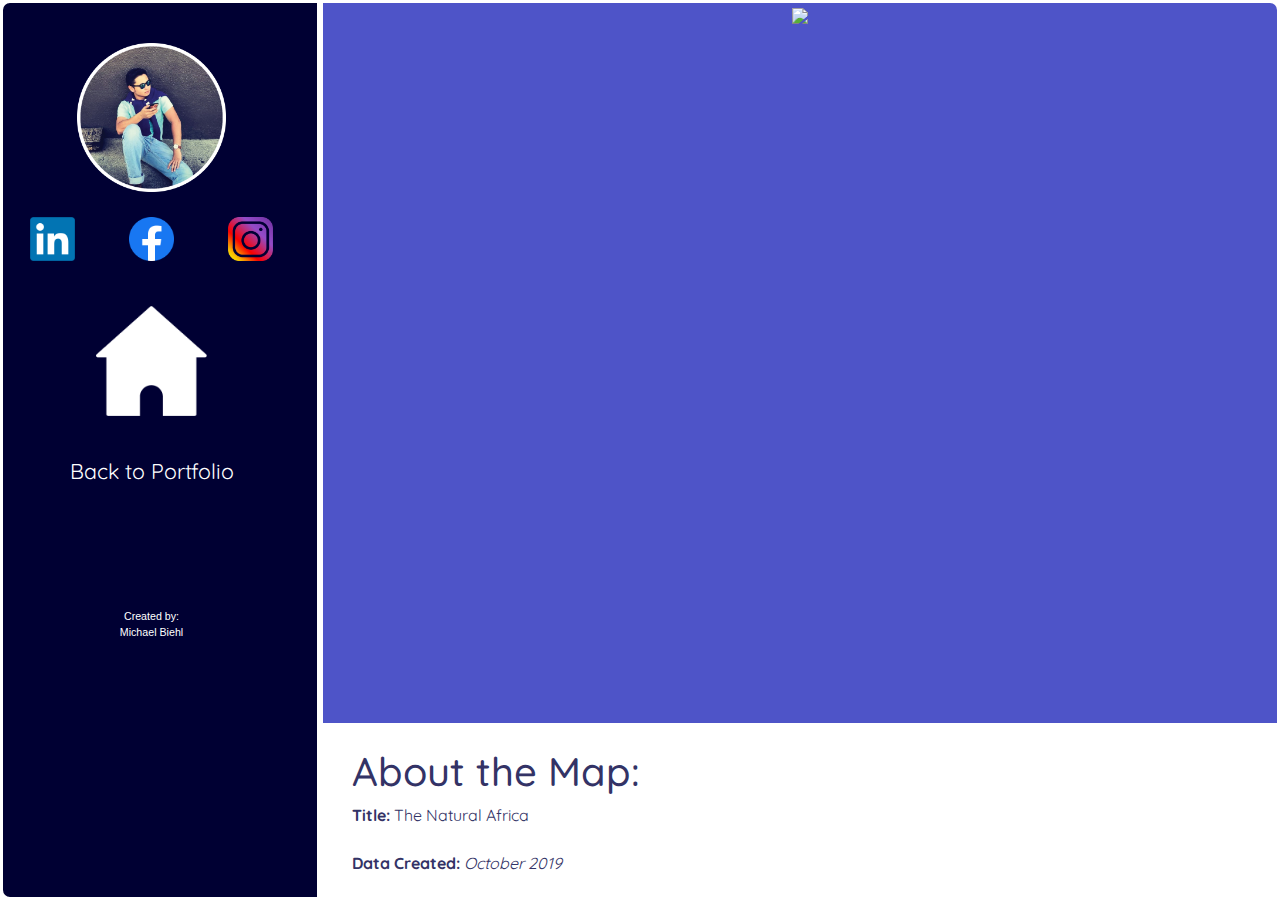
==== Africa.html @ f6f5a82c "Landing Page now Animated, Fixed Indents" ====
<!DOCTYPE html>
<html lang="en">
    <head>
        <meta charset="utf-8">
        <meta name="viewport" content="width=device-width">
            <title>Mike's Portfolio</title>
            <link rel="icon" href="assets/pics/SiteLogo.png">

        <!--put your external stylesheet links here-->
        <link rel="stylesheet" href="https://fonts.googleapis.com/css?family=Quicksand">
        <link rel="stylesheet" href="css/bootstrap.min.css">
        <link rel="stylesheet" href="css/style.css">
        <!--[if IE<9]>
            <link rel="stylesheet" href="css/style.ie.css">
        <![endif]-->

         <!--you can also place internal styles here;
             place these within <style> tags-->

    </head>

    <body>

      <div class="mainContainer">

        <!-- RIGHT DIV -->
        <div id="mapPanel">

            <!-- Welcome Div -->
            <div id="japanVacationContainer">
               <center><img src="assets/Maps/Africa.png" style="width:80%;"><br></center>
               <!-- <div class="area" >
                 <ul class="circles">
                         <li></li>
                         <li></li>
                         <li></li>
                         <li></li>
                         <li></li>
                         <li></li>
                         <li></li>
                         <li></li>
                         <li></li>
                         <li></li>
                 </ul>
               </div > -->
            </div><br>

            <!-- Info Div -->
            <div id="aboutMe">

              <!-- About Me -->
              <a id="aboutMeStart"></a>
              <center><h2 class="title">About the Map:</h2></center>

              <p class="aboutMeText">
                <b>Title:</b> The Natural Africa
                <br>
                <br>
                <b>Data Created:</b> <em>October 2019</em>
                <br>
                <br>
                <b>Background</b>
                <br>
                <em>Please Wait for Description</em>
                <br>
                <br>
                <b>Description</b>
                <br>
                <em>Please Wait for Description</em>
              </p>

            </div>

        </div>

        <!-- LEFT Div -->
        <div class="ToCPanel">

            <center><div class="Pfp">

                <img src="assets/pics/bodyshot2.png" width="100%" height="100%"/>

            </div></center>

            <center><div class="mediaRow">
               <div class="mediaColumn">
                 <a href="https://www.linkedin.com/in/michael-biehl-1a726b131" target="_value"><img src="assets/pics/LinkedIn.png" style="width:50%"/></a>
               </div>
               <div class="mediaColumn">
                 <a href="https://www.facebook.com/mike.biehl.9" target="_value"><img src="assets/pics/facebook.png" style="width:50%"/></a>
               </div>
               <div class="mediaColumn">
                 <a href="https://www.instagram.com/bichaelmiehl/" target="_value"><img src="assets/pics/instagram.png" style="width:50%"/></a>
               </div>
            </div></center>

            <center>
              <div class="home">
                <a href="https://mbiehlgis.github.io/Portfolio/#portfolioStart">
                    <img src="assets/pics/home.png" style="width:40%; padding-top:30pt"/>
                </a>
              </div>
            </center>

            <center><div class="tableOfContents">
              <a href="https://mbiehlgis.github.io/Portfolio/#portfolioStart" style="color:white"><p>Back to Portfolio</p></a>
              <br>
            </div></center>
            <br>
            <br>
            <br>
            <center><p style="color:white; font-size:8pt"> Created by: <br> Michael Biehl </p><center>

        </div>

      </div>
        <!--put your initial page content here-->

        <!--you can also use this space for internal scripts;
        place these within <script> tags-->

        <!--put your external script links here-->
        <script type="text/javascript" src="lib/jquery-3.4.1.js"></script>
        <script type="text/javascript" src="js/main.js"></script>
    </body>
</html>
---- css/style.css ----
/* ------ Testing Responsive Mobile Design ------ */
/* @media screen and (max-width: 768px) {
  .intro {
    width: 300px !important;
    border-bottom: 10px !important;
    border-bottom: 10px !important;
  }
  h1 {
    font-size: 14pt !important;
    letter-spacing: normal !important;
  }
  h2 {
    font-size: 9pt !important;
  }
  .mainContainer {
    overflow: visible !important;
  }
  #infoPanel {
    height: 400px !important;
    float: left !important;
    width: 98% !important;
    flex: 98% !important;
    border: 3px solid #3EBCEF !important;
    border-top-left-radius: 10px !important;
    border-top-right-radius: 10px !important;
    border-bottom-right-radius: 0px !important;
    /* padding-left: 50px !important; */
  /* }
  .body-text {
    float: left !important;
    width: 98% !important;
    flex: 98% !important;
    border: 3px solid #3EBCEF !important;
    border-top-left-radius: 0px !important;
    border-top-right-radius: 0px !important;
    padding-right: 0px !important;
    background-color: #000033;
  }
  .VidsPics {
    width: 400px !important;
  }
  .legend-control-container {
    width: 200px !important;
    height: 90px !important;
  }
  .leaflet-top.leaflet-left,
  .leaflet-control-zoom.leaflet-bar.leaflet-control {
    right:0 !important;
    margin-right: 10px !important;
  }
  .footer {
    position: fixed !important;
    bottom: 0px !important;
  }
  .leaflet-control-zoom.leaflet-bar.leaflet-control,
  .leaflet-touch.leaflet-bar {
    padding-top: 190px !important;
  }
} */

/* ------ End Test ------ */

                /* ------ Main Div ------ */
.mainContainer {
  overflow: hidden;
  height: 100vh;
}

/* Table of Contents */
.ToCPanel {
  max-width: 25%;
  width: 25%;
  height: 100vh;
  flex: 100%;
  border: 3px solid white;
  border-radius: 10px;
  background-color: #000033;
  overflow-x: hidden;
  padding-right: 17px;
  margin-right: 0;
  border-top-right-radius: 0;
  border-bottom-right-radius: 0;
  -ms-overflow-style: none
}

/* Hidden Scroll for Chrome/Safari */
.ToCPanel::-webkit-scrollbar {
  display: none;
}

.Pfp {
  width: 50%;
  padding-top: 40px;
}

.mediaColumn {
  float: left;
  width: 33.33%;
  padding: 5px;
}

.mediaRow {
  padding-top: 20px;
}

.mediaRow::after {
  content: "";
  clear: both;
  display: table;
}

.tableOfContents {
  color: #ffffff;
  font-size: 16pt;
  font-family: Quicksand;
  padding-top: 40px;
  font-style: bolder;
}

#footer{
  font-family: Quicksand;
  position: fixed;
  text-align: center;
  bottom: 0px;
  width: 100%;
  color: white;
  font-size: 8px;
  padding-right: 980px
}

            /* -------- About/Resume/Portfolio -------- */
#infoPanel {
  position: relative;
  float: right;
  flex: 75%;
  width: 75%;
  height: 100vh;
  border: 3px solid white;
  border-radius: 10px;
  margin-left: 0;
  padding-left: 0;
  border-top-left-radius: 0;
  border-bottom-left-radius: 0;
  background-color: white;
  overflow-y: scroll;
  scrollbar-width: .3;
}

#welcomeContainer {
  width: 100%;
  height: 99vh
}

.welcomeText {
  color: white;
  font-family: Quicksand;
  padding-top: 21%;
}

.title {
  color: #333366;
  font-family: Quicksand;
  text-align: left;
  padding-left: 3%;
  font-size: 30pt;
}

.aboutMe {
  padding-left: 4%;
}

.aboutMeText {
  color: #333366;
  font-family: Quicksand;
  padding-left: 3%;
  padding-right: 3%;
}

.aboutMeLists {
  padding-left: 4%;
}

.aboutMeList {
  color: #333366;
  font-family: Quicksand;
  padding-left: 5%;
  padding-right: 3%;
}

#bookList {
  padding-left: 0 !important;
}

        /* RESUME */
.resumeTitle {
  color: #333366;
  font-family: Quicksand;
  padding-left: 5%;
  padding-right: 3%;
  font-size: 18pt;
}

.resumeText {
  color: #333366;
  font-family: Quicksand;
  padding-left: 7%;
  padding-right: 3%;
  font-size: 12pt;
}

        /* PORTFOLIO */
.portfolioColumn {
  float: left;
  width: 33.33%;
  padding: 5px;
}

.portfolioRow1 {
  padding-top: 20px;
}

.portfolioRow2 {
  padding-top: 20px;
}

.portfolioRow3 {
  padding-top: 20px;
}

.portfolioRow1::after {
  content: "";
  clear: both;
  display: table;
}

.portfolioRow2::after {
  content: "";
  clear: both;
  display: table;
}

.portfolioRow3::after {
  content: "";
  clear: both;
  display: table;
}

.brightness {
    display: inline-block;
    width: auto;
}
.brightness img:hover {
    border:2.5px solid #333366;
    box-shadow: 0 0 10px #333366;
    -webkit-box-shadow: 0 0 10px #333366;
    -moz-box-shadow: 0 0 10px #333366;
    -o-box-shadow: 0 0 10px #333366;
    -ms-box-shadow: 0 0 10px #333366;
    opacity: .8;
    transition: .2s ease;
}

.home {
  display: inline-block;
  width: auto;
}

.home img:hover {
  opacity: .4;
  transition: .4s ease;
}

.socialmedia {
  display: inline-block;
  width: auto;
}

.socialmedia img:hover {
  opacity: .5;
  transition: .4s ease;
}

        /* PORTFOLIO PAGES */
#mapPanel {
  position: relative;
  float: right;
  flex: 75%;
  width: 75%;
  height: 100vh;
  border: 3px solid white;
  border-radius: 10px;
  margin-left: 0;
  padding-left: 0;
  border-top-left-radius: 0;
  border-bottom-left-radius: 0;
  background-color: white;
  overflow-y: scroll;
  scrollbar-width: .3;
}

#mapContainer {
  background-color: #4e54c8;
  width: 100%;
  height: 80vh;
  overflow-y: scroll;
}

#japanContainer {
  background-color: #4e54c8;
  width: 100%;
  height: 70vh;
  overflow-y: scroll;
}

#japanVacationContainer {
  background-color: #4e54c8;
  width: 100%;
  height: 80vh;
  overflow-y: scroll;
}

#mapbox {
  padding-top: .5%;
}

#bioshockContainer {
  background-color: #ffffcc;
  width: 100%;
  height: 85vh;
  overflow-y: scroll;
}

.japanColumn {
  float: left;
  width: 50%;
  padding: 5px;
}

.japanRow::after {
  content: "";
  clear: both;
  display: table;
}

.japanRow {
  padding-top: 3%;
}

                      /* A N I M A T I O N   C S S */

.area{
    background: #4e54c8;
    background: -webkit-linear-gradient(to left, #8f94fb, #4e54c8);
    width: 100%;
    height:100vh;
    overflow-y: scroll;
}

.circles{
    position: absolute;
    top: 0;
    left: 0;
    width: 100%;
    height: 100%;
    overflow: hidden;
}

.circles li{
    position: absolute;
    display: block;
    list-style: none;
    width: 20px;
    height: 20px;
    background: rgba(255, 255, 255, 0.2);
    animation: animate 25s linear infinite;
    bottom: -150px;

}

.circles li:nth-child(1){
    left: 25%;
    width: 80px;
    height: 80px;
    animation-delay: 0s;
}


.circles li:nth-child(2){
    left: 10%;
    width: 20px;
    height: 20px;
    animation-delay: 2s;
    animation-duration: 12s;
}

.circles li:nth-child(3){
    left: 70%;
    width: 20px;
    height: 20px;
    animation-delay: 4s;
}

.circles li:nth-child(4){
    left: 40%;
    width: 60px;
    height: 60px;
    animation-delay: 0s;
    animation-duration: 18s;
}

.circles li:nth-child(5){
    left: 65%;
    width: 20px;
    height: 20px;
    animation-delay: 0s;
}

.circles li:nth-child(6){
    left: 75%;
    width: 110px;
    height: 110px;
    animation-delay: 3s;
}

.circles li:nth-child(7){
    left: 35%;
    width: 150px;
    height: 150px;
    animation-delay: 7s;
}

.circles li:nth-child(8){
    left: 50%;
    width: 25px;
    height: 25px;
    animation-delay: 15s;
    animation-duration: 45s;
}

.circles li:nth-child(9){
    left: 20%;
    width: 15px;
    height: 15px;
    animation-delay: 2s;
    animation-duration: 35s;
}

.circles li:nth-child(10){
    left: 85%;
    width: 150px;
    height: 150px;
    animation-delay: 0s;
    animation-duration: 11s;
}

@keyframes animate {

    0%{
        transform: translateY(0) rotate(0deg);
        opacity: 1;
        border-radius: 0;
    }

    100%{
        transform: translateY(-1000px) rotate(720deg);
        opacity: 0;
        border-radius: 50%;
    }

}
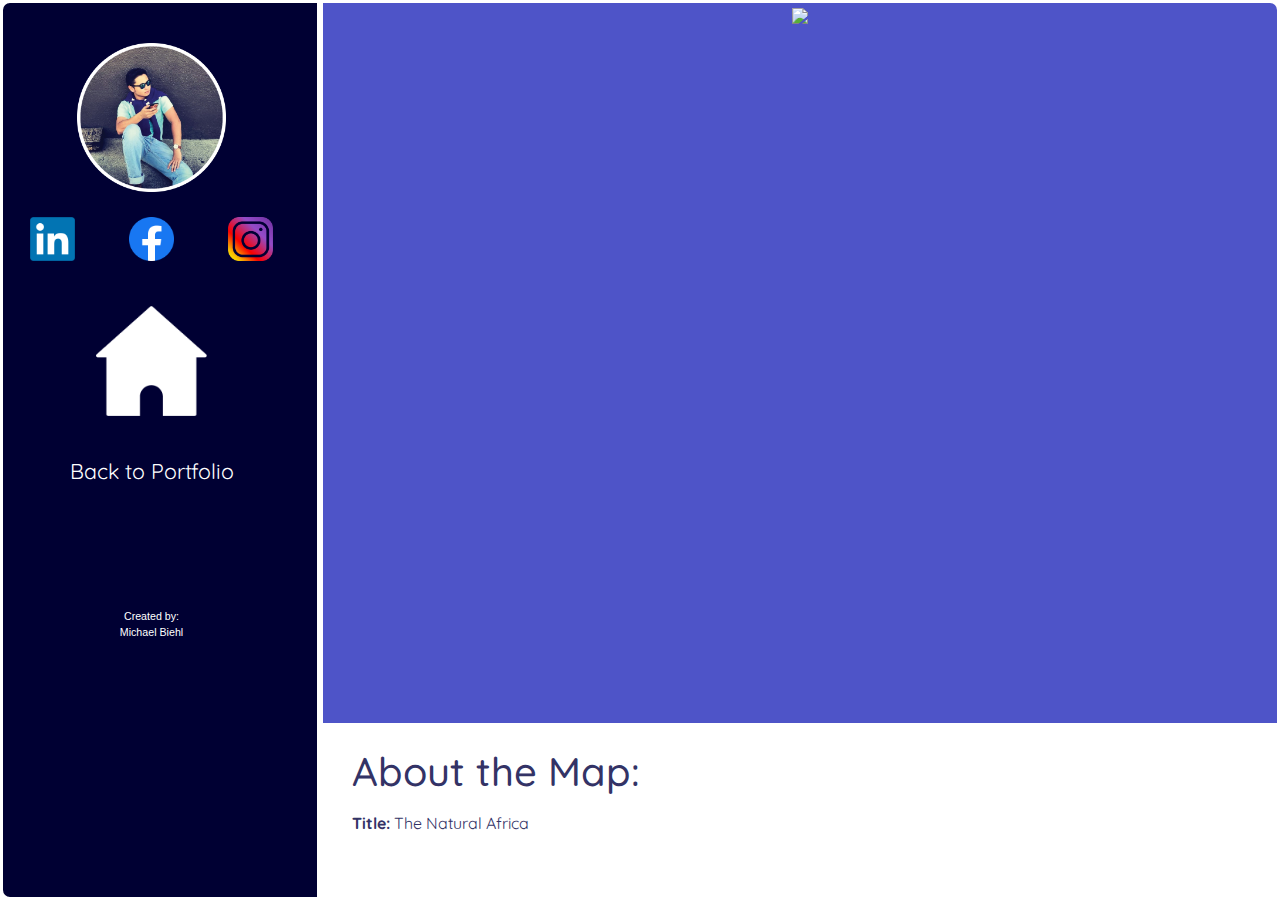
==== commit feed14c4: "Map Now Mobile Friendly, Only Missing NavBar" ====
--- a/Africa.html
+++ b/Africa.html
@@ -28,7 +28,7 @@
 
             <!-- Welcome Div -->
             <div id="japanVacationContainer">
-               <center><img src="assets/Maps/Africa.png" style="width:80%;"><br></center>
+               <center><img src="assets/Maps/Africa.png" id="AfricaMap" style="width:80%;"><br></center>
                <!-- <div class="area" >
                  <ul class="circles">
                          <li></li>
@@ -84,13 +84,19 @@
 
             <center><div class="mediaRow">
                <div class="mediaColumn">
-                 <a href="https://www.linkedin.com/in/michael-biehl-1a726b131" target="_value"><img src="assets/pics/LinkedIn.png" style="width:50%"/></a>
+                 <div class="socialmedia">
+                    <a href="https://www.linkedin.com/in/michael-biehl-1a726b131" target="_value"><img src="assets/pics/LinkedIn.png" style="width:50%"/></a>
+                 </div>
                </div>
                <div class="mediaColumn">
-                 <a href="https://www.facebook.com/mike.biehl.9" target="_value"><img src="assets/pics/facebook.png" style="width:50%"/></a>
+                 <div class="socialmedia">
+                    <a href="https://www.facebook.com/mike.biehl.9" target="_value"><img src="assets/pics/facebook.png" style="width:50%"/></a>
+                 </div>
                </div>
                <div class="mediaColumn">
-                 <a href="https://www.instagram.com/bichaelmiehl/" target="_value"><img src="assets/pics/instagram.png" style="width:50%"/></a>
+                 <div class="socialmedia">
+                    <a href="https://www.instagram.com/bichaelmiehl/" target="_value"><img src="assets/pics/instagram.png" style="width:50%"/></a>
+                 </div>
                </div>
             </div></center>
 
--- a/css/style.css
+++ b/css/style.css
@@ -1,64 +1,93 @@
 /* ------ Testing Responsive Mobile Design ------ */
-/* @media screen and (max-width: 768px) {
-  .intro {
-    width: 300px !important;
-    border-bottom: 10px !important;
-    border-bottom: 10px !important;
-  }
-  h1 {
-    font-size: 14pt !important;
-    letter-spacing: normal !important;
-  }
-  h2 {
-    font-size: 9pt !important;
-  }
+@media screen and (max-width: 768px) {
+
+  .MobilePanel {
+    width: 100%;
+    height: 20vh !important;
+    background-color: #000033;
+    z-index: 5;
+  }
+
+  .ToCPanel {
+    visibility: hidden;
+    pointer-events: none;
+    max-width: 0% !important;
+  }
+
+  #infoPanel {
+    width: 100% !important;
+    border-radius: 10px !important;
+  }
+
   .mainContainer {
-    overflow: visible !important;
-  }
-  #infoPanel {
-    height: 400px !important;
-    float: left !important;
+    width: 100%;
+    border-radius: 10px !important;
+  }
+
+  #welcomeContainer {
+    width: 100%;
+    border-radius: 10px !important;
+  }
+
+  .welcomeText {
+    padding-top: 25vh !important;
+  }
+
+  #mapPanel {
+    width: 100% !important;
+    border-radius: 10px !important;
+    overflow-y: scroll !important;
+  }
+
+  .japanRow {
+    padding-top: 15vh !important;
+  }
+
+  #AfricaMap {
+    padding-top: 2vh !important;
+    width: 90% !important;
+
+  }
+
+  #JapanProp {
+    padding-top: 1vh !important;
+    width: 95% !important;
+  }
+
+  #VAProject {
+    width: 90% !important;
+  }
+
+  #JapanVacationMap {
+    width: 70% !important;
+  }
+
+  #WWIIMap {
     width: 98% !important;
-    flex: 98% !important;
-    border: 3px solid #3EBCEF !important;
-    border-top-left-radius: 10px !important;
-    border-top-right-radius: 10px !important;
-    border-bottom-right-radius: 0px !important;
-    /* padding-left: 50px !important; */
-  /* }
-  .body-text {
-    float: left !important;
-    width: 98% !important;
-    flex: 98% !important;
-    border: 3px solid #3EBCEF !important;
-    border-top-left-radius: 0px !important;
-    border-top-right-radius: 0px !important;
-    padding-right: 0px !important;
-    background-color: #000033;
-  }
-  .VidsPics {
-    width: 400px !important;
-  }
-  .legend-control-container {
-    width: 200px !important;
-    height: 90px !important;
-  }
-  .leaflet-top.leaflet-left,
-  .leaflet-control-zoom.leaflet-bar.leaflet-control {
-    right:0 !important;
-    margin-right: 10px !important;
-  }
-  .footer {
-    position: fixed !important;
-    bottom: 0px !important;
-  }
-  .leaflet-control-zoom.leaflet-bar.leaflet-control,
-  .leaflet-touch.leaflet-bar {
-    padding-top: 190px !important;
-  }
-} */
+    padding-top: 25%;
+  }
+
+  #JapanInteractiveMap {
+    padding-top: 2vh !important;
+  }
+
+  .japanRow {
+    padding-top: 1vh !important;
+    overflow-y: scroll !important;
+  }
+
+  .japanColumn {
+    padding-left: 25px !important;
+    width: 95% !important;
+    overflow-y: scroll !important;
+    padding-top: 1vh !important;
+  }
+
+}
 
 /* ------ End Test ------ */
+
+/*  S T A R T   O F   D E S K T O P   S T Y L E S */
 
                 /* ------ Main Div ------ */
 .mainContainer {
@@ -178,6 +207,7 @@
 
 .aboutMeLists {
   padding-left: 4%;
+  line-height: 30pt;
 }
 
 .aboutMeList {
@@ -277,7 +307,7 @@
 
 .socialmedia img:hover {
   opacity: .5;
-  transition: .4s ease;
+  transition: .3s ease;
 }
 
         /* PORTFOLIO PAGES */
@@ -346,6 +376,10 @@
   padding-top: 3%;
 }
 
+.aboutMeText {
+  line-height: 30pt !important;
+}
+
                       /* A N I M A T I O N   C S S */
 
 .area{
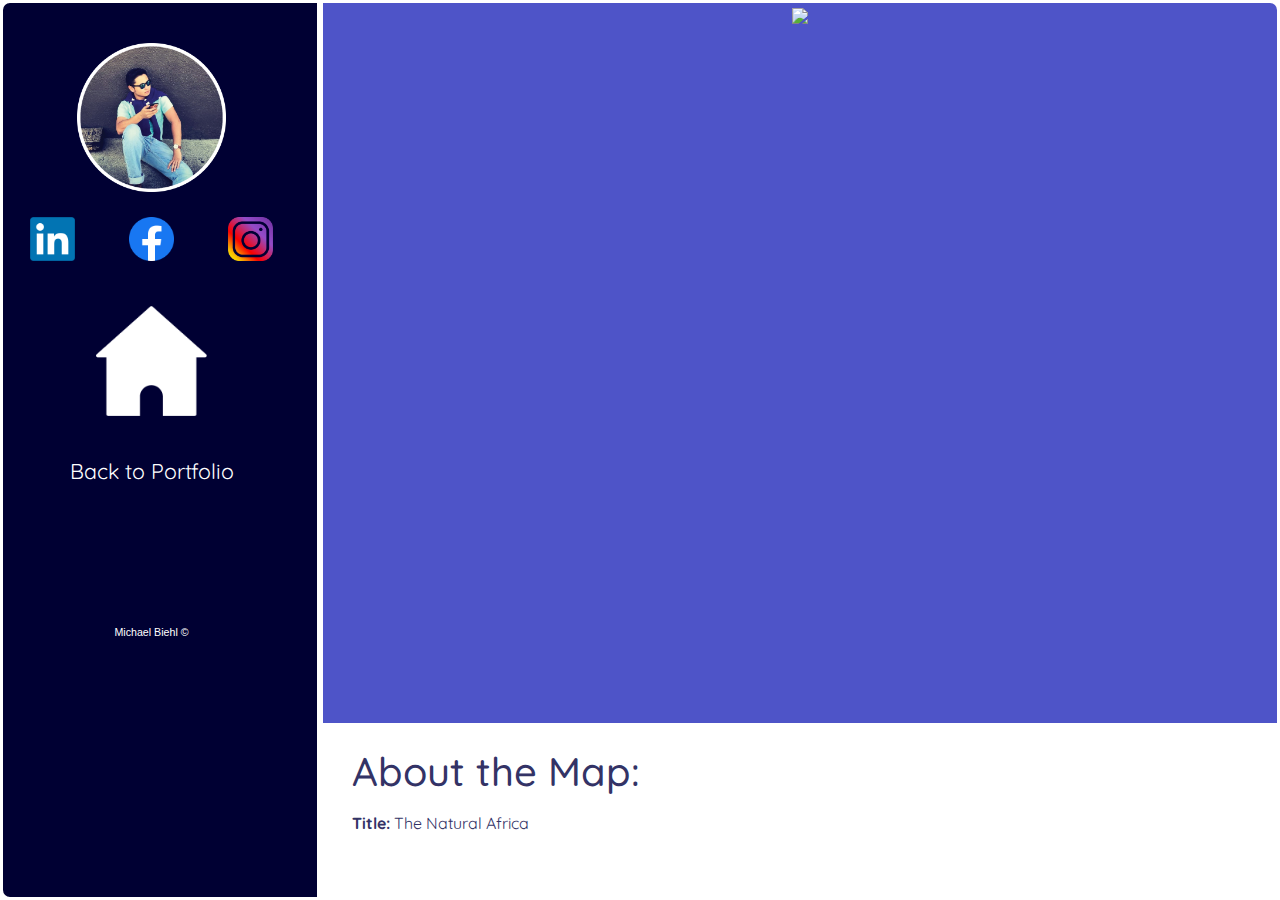
==== commit 4c7b82c1: "Implemented Smooth Scrolling and Copyright Symbols" ====
--- a/Africa.html
+++ b/Africa.html
@@ -115,7 +115,7 @@
             <br>
             <br>
             <br>
-            <center><p style="color:white; font-size:8pt"> Created by: <br> Michael Biehl </p><center>
+            <center><p style="color:white; font-size:8pt"> <br> Michael Biehl ©</p><center>
 
         </div>
 
--- a/css/style.css
+++ b/css/style.css
@@ -1,3 +1,7 @@
+html {
+  scroll-behavior: smooth;
+}
+
 /* ------ Testing Responsive Mobile Design ------ */
 @media screen and (max-width: 768px) {
 
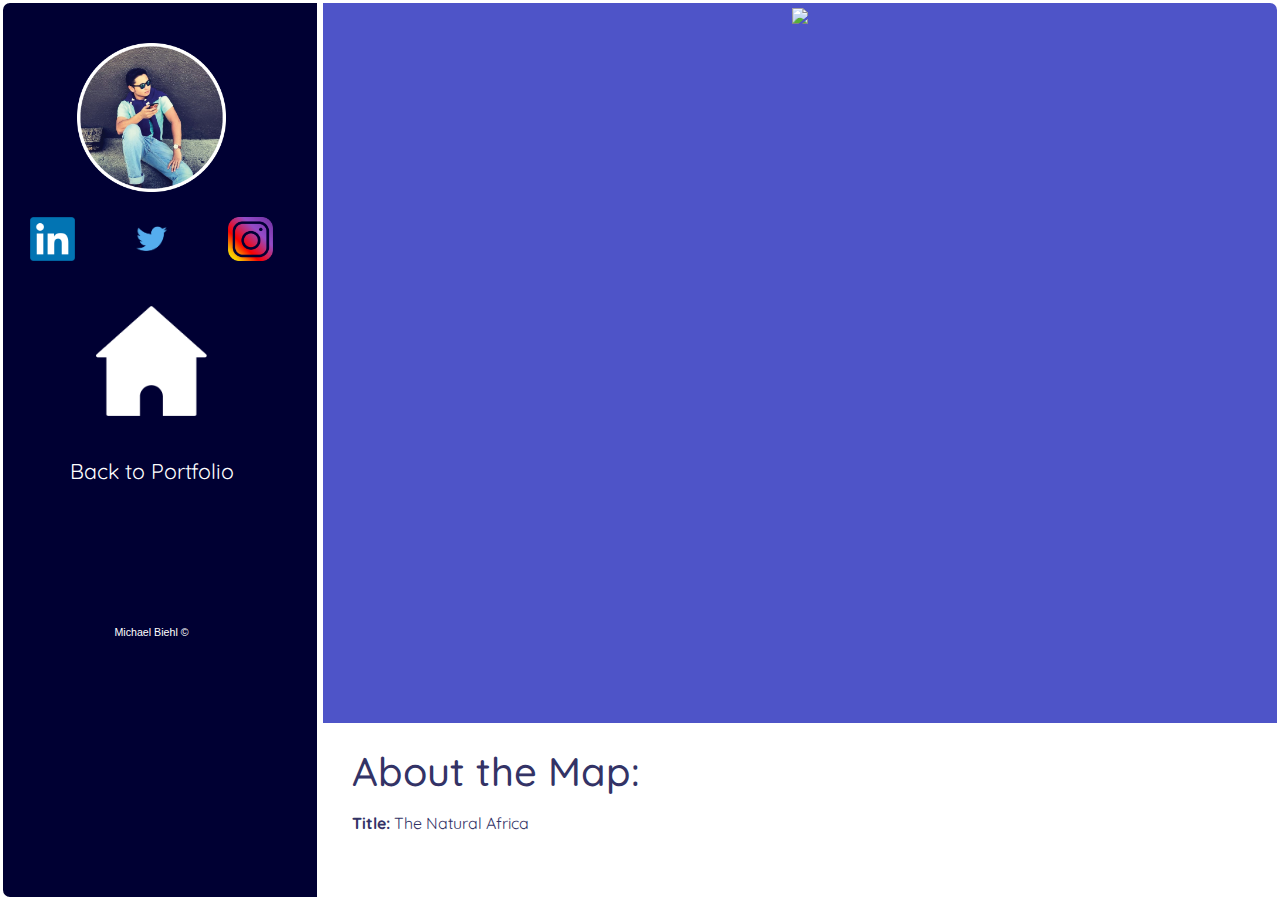
==== commit 2ec70f2e: "Updated Facebook links to Twitter" ====
--- a/Africa.html
+++ b/Africa.html
@@ -9,6 +9,9 @@
         <!--put your external stylesheet links here-->
         <link rel="stylesheet" href="https://fonts.googleapis.com/css?family=Quicksand">
         <link rel="stylesheet" href="css/bootstrap.min.css">
+        <link rel="stylesheet" href="css/mobile-style.css">
+        <link rel="stylesheet" href="css/tablet-style.css">
+        <link rel="stylesheet" href="css/animation.css">
         <link rel="stylesheet" href="css/style.css">
         <!--[if IE<9]>
             <link rel="stylesheet" href="css/style.ie.css">
@@ -56,7 +59,7 @@
                 <b>Title:</b> The Natural Africa
                 <br>
                 <br>
-                <b>Data Created:</b> <em>October 2019</em>
+                <b>Date Created:</b> <em>October 2019</em>
                 <br>
                 <br>
                 <b>Background</b>
@@ -90,7 +93,7 @@
                </div>
                <div class="mediaColumn">
                  <div class="socialmedia">
-                    <a href="https://www.facebook.com/mike.biehl.9" target="_value"><img src="assets/pics/facebook.png" style="width:50%"/></a>
+                    <a href="https://twitter.com/mbiehlgis" target="_value"><img src="assets/pics/twitter.png" style="width:50%"/></a>
                  </div>
                </div>
                <div class="mediaColumn">
--- a/css/mobile-style.css
+++ b/css/mobile-style.css
@@ -0,0 +1,361 @@
+/* ------ Testing Responsive Mobile Design ------ */
+
+/* FOR MOBILE PHONES AND IPADS *//* FOR MOBILE PHONES AND IPADS *//* FOR MOBILE PHONES AND IPADS *//* FOR MOBILE PHONES AND IPADS */
+/* FOR MOBILE PHONES AND IPADS *//* FOR MOBILE PHONES AND IPADS *//* FOR MOBILE PHONES AND IPADS *//* FOR MOBILE PHONES AND IPADS */
+/* FOR MOBILE PHONES AND IPADS *//* FOR MOBILE PHONES AND IPADS *//* FOR MOBILE PHONES AND IPADS *//* FOR MOBILE PHONES AND IPADS */
+@media screen and (max-width: 767px) {
+
+  #mobile-panel-container {
+    padding-left: 0px;
+  }
+
+  #mobile-panel {
+    width: 100% !important;
+    height: 20vh !important;
+    position: fixed;
+    z-index: 5 !important;
+    overflow-x: none !important;
+    bottom: -9% !important;
+    pointer-events: none;
+  }
+
+  #mobile-panel::after {
+    content: "";
+    clear: both;
+    display: table;
+  }
+
+  #mobile-toc-row {
+    background-color: #000033 !important;
+  }
+
+  #mobile-toc-column {
+    float: left;
+    width: 25%;
+    padding: 5px;
+    visibility: visible !important;
+    pointer-events: all !important;
+    background-color: #000033 !important;
+  }
+
+  #mobile-toc-column img:active {
+    opacity: .4 !important;
+    transition: .2s ease !important;
+  }
+
+  .ToCPanel {
+    visibility: hidden;
+    pointer-events: none;
+    max-width: 0% !important;
+  }
+
+  #infoPanel {
+    width: 100% !important;
+    border-radius: 10px !important;
+  }
+
+  /* MOBILE WELCOME CONTAINER */
+  .mainContainer {
+    width: 100%;
+    border-radius: 10px !important;
+  }
+
+  #welcomeContainer {
+    width: 100%;
+    border-radius: 10px !important;
+  }
+
+  .welcomeText {
+    padding-top: 5vh !important;
+    width: 90% !important;
+    font-size: 30pt !important;
+  }
+
+  .mobile-Pfp{
+    visibility: visible !important;
+    bottom: 25vh !important;
+  }
+
+  .mobile-mediaRow {
+    visibility: visible !important;
+    z-index: 5 !important;
+    bottom: 12vh !important;
+  }
+
+  .mobile-mediaColumn {
+    float: left;
+    width: 33.33%;
+    padding: 5px;
+    visibility: visible !important;
+    pointer-events: all !important;
+    z-index: 10 !important;
+  }
+
+  .mobile-mediaRow::after {
+    content: "";
+    clear: both;
+    display: table;
+  }
+
+  .mobile-socialmedia {
+    visibility: visible !important;
+    pointer-events: all !important;
+    z-index: 11 !important;
+  }
+
+  .mobile-socialmedia img:active {
+    opacity: .5 !important;
+    transition: .3s ease !important;
+  }
+
+
+  /* MOBILE PORTFOLIO */
+
+#mobilehint {
+  font-size: 10pt !important;
+  padding-left: 4% !important;
+  color: #000033 !important;
+  visibility: visible !important;
+  font-family: Quicksand !important;
+}
+
+/* Portfolio Row 1 */
+
+  .Portfolio-Wrapper1 {
+    width: 100% !important;
+    overflow-x: scroll;
+    white-space: nowrap !important;
+  }
+
+  .portfolioRow1 {
+    width: 275% !important;
+    overflow-x: scroll !important;
+    white-space: nowrap !important;
+  }
+
+  #JapanBike-Thumb {
+    width: 100% !important;
+    padding-left: 0% !important;
+  }
+
+  #VAProject-Thumb {
+    width: 100% !important;
+  }
+
+  #Bioshock-Thumb {
+    width: 100% !important;
+  }
+
+/* Portfolio Row 2 */
+  .Portfolio-Wrapper2 {
+    width: 100% !important;
+    overflow-x: scroll;
+    white-space: nowrap !important;
+  }
+
+  .portfolioRow2 {
+    width: 275% !important;
+    overflow-x: scroll !important;
+    white-space: nowrap !important;
+  }
+
+  #JapanVacation-Thumb {
+    width: 90% !important;
+    padding-left: 0% !important;
+  }
+
+  #Africa-Thumb {
+    width: 105% !important;
+  }
+
+  #JapanProp-Thumb {
+    width: 90% !important;
+  }
+
+/* Portfolio Row 3 */
+  .Portfolio-Wrapper3 {
+    width: 100% !important;
+    overflow-x: scroll;
+    white-space: nowrap !important;
+  }
+
+  .portfolioRow3 {
+    width: 280% !important;
+    overflow-x: scroll !important;
+    white-space: nowrap !important;
+    padding-left: 5% !important;
+  }
+
+  #WWIIEurope {
+    border-radius: 10px;
+    padding-top: 10vh !important;
+  }
+
+  #WWIIEurope-Thumb {
+    width: 100% !important;
+    border-radius: 10px !important;
+  }
+
+  #JapanInteractive-Thumb {
+    width: 100% !important;
+  }
+
+
+  /* MOBILE FOR OTHER PAGES */
+
+  #mapPanel {
+    width: 100% !important;
+    border-radius: 10px !important;
+    overflow-y: scroll !important;
+  }
+
+  #japanVacationContainer {
+    height: 80vh !important;
+  }
+
+  .japanRow {
+    padding-top: 15vh !important;
+  }
+
+  #AfricaMap {
+    padding-top: 2vh !important;
+    width: 90% !important;
+
+  }
+
+  #JapanProp {
+    padding-top: 1vh !important;
+    width: 95% !important;
+  }
+
+  #VAProject {
+    width: 90% !important;
+  }
+
+  #JapanVacationMap {
+    width: 90% !important;
+  }
+
+  #WWIIMap {
+    width: 98% !important;
+    padding-top: 25%;
+  }
+
+  #JapanInteractiveMap {
+    padding-top: 3vh !important;
+    width: 97% !important;
+  }
+
+  .japanRow {
+    padding-top: 1vh !important;
+    overflow-y: scroll !important;
+  }
+
+  .japanColumn {
+    padding-left: 25px !important;
+    width: 95% !important;
+    overflow-y: scroll !important;
+    padding-top: 1vh !important;
+  }
+
+  /* MOBILE RESUME */
+  #UW {
+    width: 15% !important;
+  }
+
+  #TCU {
+    width: 15% !important;
+  }
+
+  /* MOBILE ABOUT ME */
+
+  .aboutmeTitle {
+    font-size: 16pt !important;
+  }
+
+  .aboutmePara {
+    font-size: 14pt !important;
+    padding-left: 8% !important;
+    padding-right: 6% !important;
+  }
+
+  .favorites-title {
+    font-size: 16pt !important;
+    font-family: Quicksand !important;
+  }
+
+  .AboutMe-Wrapper1 {
+    width: 100% !important;
+    overflow-x: scroll;
+    white-space: nowrap !important;
+  }
+
+  .aboutmeRow1 {
+    width: 275% !important;
+    overflow-x: scroll !important;
+    white-space: nowrap !important;
+  }
+
+  #Switzerland {
+    padding-top: 3vh !important;
+  }
+
+  #camp {
+    padding-top: 2.5vh !important;
+  }
+
+  #TCUGrad1 {
+    padding-top: 1vh !important;
+  }
+
+  /* MOBILE FAVORITES */
+
+  .Fave-Wrapper {
+    width: 100% !important;
+    overflow-x: scroll;
+    white-space: nowrap !important;
+  }
+
+  .fave-row {
+    width: 275% !important;
+    overflow-x: scroll !important;
+    white-space: nowrap !important;
+  }
+
+  #Rules-Thumb {
+    width: 95% !important;
+  }
+
+  #Fahrenheit-Thumb {
+    width: 90% !important;
+  }
+
+  #Martian-Thumb {
+    width: 93% !important;
+  }
+
+  #Paradox-Thumb {
+    width: 93% !important;
+  }
+
+  #AllQuiet-Thumb {
+    width: 85% !important;
+  }
+
+  #CloneWars-Thumb {
+    width: 80% !important;
+  }
+
+  #MyHero-Thumb {
+    width: 80% !important;
+  }
+
+  #GOT-Thumb {
+    width: 81% !important;
+  }
+
+  #Naruto-Thumb {
+    width: 81% !important;
+  }
+
+}
--- a/css/tablet-style.css
+++ b/css/tablet-style.css
@@ -0,0 +1,347 @@
+/* FOR IPAD PRO */ /* FOR IPAD PRO *//* FOR IPAD PRO *//* FOR IPAD PRO *//* FOR IPAD PRO *//* FOR IPAD PRO *//* FOR IPAD PRO */
+/* FOR IPAD PRO */ /* FOR IPAD PRO *//* FOR IPAD PRO *//* FOR IPAD PRO *//* FOR IPAD PRO *//* FOR IPAD PRO *//* FOR IPAD PRO */
+/* FOR IPAD PRO */ /* FOR IPAD PRO *//* FOR IPAD PRO *//* FOR IPAD PRO *//* FOR IPAD PRO *//* FOR IPAD PRO *//* FOR IPAD PRO */
+
+@media (min-width:768px) and (max-width: 1199px) {
+
+  .MobilePanel {
+    width: 100%;
+    height: 20vh !important;
+    background-color: #000033;
+    z-index: 2 !important;
+    overflow-x: none !important;
+  }
+
+  .ToCPanel {
+    visibility: hidden;
+    pointer-events: none;
+    max-width: 0% !important;
+  }
+
+  #infoPanel {
+    width: 100% !important;
+    border-radius: 10px !important;
+  }
+
+  /* MOBILE WELCOME CONTAINER */
+  .mainContainer {
+    width: 100%;
+    border-radius: 10px !important;
+  }
+
+  #welcomeContainer {
+    width: 100%;
+    border-radius: 10px !important;
+  }
+
+  .welcomeText {
+    padding-top: 5vh !important;
+    width: 90% !important;
+    font-size: 50pt !important;
+  }
+
+  .mobile-Pfp{
+    visibility: visible !important;
+    bottom: 32vh !important;
+  }
+
+  .mobile-mediaRow {
+    visibility: visible !important;
+    z-index: 5 !important;
+    bottom: 10vh !important;
+  }
+
+  .mobile-mediaColumn {
+    float: left;
+    width: 33.33%;
+    padding: 5px;
+    visibility: visible !important;
+    pointer-events: all !important;
+    z-index: 10 !important;
+  }
+
+  .mobile-mediaRow::after {
+    content: "";
+    clear: both;
+    display: table;
+  }
+
+  .mobile-socialmedia {
+    visibility: visible !important;
+    pointer-events: all !important;
+    z-index: 11 !important;
+  }
+
+  .mobile-socialmedia img:active {
+    opacity: .5 !important;
+    transition: .3s ease !important;
+  }
+
+
+  /* MOBILE PORTFOLIO */
+
+#mobilehint {
+  font-size: 20pt !important;
+  padding-left: 4% !important;
+  color: #000033 !important;
+  visibility: visible !important;
+  font-family: Quicksand;
+}
+
+/* Portfolio Row 1 */
+  .Portfolio-Wrapper1 {
+    width: 100% !important;
+    overflow-x: scroll;
+    white-space: nowrap !important;
+  }
+
+  .portfolioRow1 {
+    width: 275% !important;
+    overflow-x: scroll !important;
+    white-space: nowrap !important;
+  }
+
+  #JapanBike-Thumb {
+    width: 100% !important;
+    padding-left: 0% !important;
+  }
+
+  #VAProject-Thumb {
+    width: 100% !important;
+  }
+
+  #Bioshock-Thumb {
+    width: 100% !important;
+  }
+
+/* Portfolio Row 2 */
+  .Portfolio-Wrapper2 {
+    width: 100% !important;
+    overflow-x: scroll;
+    white-space: nowrap !important;
+  }
+
+  .portfolioRow2 {
+    width: 275% !important;
+    overflow-x: scroll !important;
+    white-space: nowrap !important;
+  }
+
+  #JapanVacation-Thumb {
+    width: 90% !important;
+    padding-left: 0% !important;
+  }
+
+  #Africa-Thumb {
+    width: 105% !important;
+  }
+
+  #JapanProp-Thumb {
+    width: 90% !important;
+  }
+
+/* Portfolio Row 3 */
+  .Portfolio-Wrapper3 {
+    width: 100% !important;
+    overflow-x: scroll;
+    white-space: nowrap !important;
+  }
+
+  .portfolioRow3 {
+    width: 280% !important;
+    overflow-x: scroll !important;
+    white-space: nowrap !important;
+    padding-left: 5% !important;
+  }
+
+  #WWIIEurope {
+    border-radius: 10px;
+    padding-top: 10vh !important;
+  }
+
+  #WWIIEurope-Thumb {
+    width: 100% !important;
+    border-radius: 10px !important;
+  }
+
+  #JapanInteractive-Thumb {
+    width: 100% !important;
+  }
+
+
+  /* MOBILE FOR OTHER PAGES */
+
+  #mapPanel {
+    width: 100% !important;
+    border-radius: 10px !important;
+    overflow-y: scroll !important;
+  }
+
+  .japanRow {
+    padding-top: 15vh !important;
+  }
+
+  #AfricaMap {
+    padding-top: 2vh !important;
+    width: 90% !important;
+
+  }
+
+  #JapanProp {
+    padding-top: 1vh !important;
+    width: 95% !important;
+  }
+
+  #VAProject {
+    width: 90% !important;
+  }
+
+  #JapanVacationMap {
+    width: 70% !important;
+  }
+
+  #WWIIMap {
+    width: 98% !important;
+    padding-top: 25%;
+  }
+
+  #JapanInteractiveMap {
+    padding-top: 3vh !important;
+    width: 97% !important;
+  }
+
+  .japanRow {
+    padding-top: 1vh !important;
+    overflow-y: scroll !important;
+  }
+
+  .japanColumn {
+    padding-left: 25px !important;
+    width: 95% !important;
+    overflow-y: scroll !important;
+    padding-top: 1vh !important;
+  }
+
+  /* MOBILE RESUME */
+
+  .title {
+    font-size: 48pt !important;
+  }
+
+  .resumeTitle {
+    font-size: 30pt !important;
+  }
+
+  .resumeText {
+    font-size: 20pt !important;
+  }
+
+  #UW {
+    width: 15% !important;
+  }
+
+  #TCU {
+    width: 15% !important;
+  }
+
+  /* MOBILE ABOUT ME */
+  .AboutMe-Wrapper1 {
+    width: 100% !important;
+    overflow-x: scroll;
+    white-space: nowrap !important;
+  }
+
+  .aboutmeRow1 {
+    width: 275% !important;
+    overflow-x: scroll !important;
+    white-space: nowrap !important;
+  }
+
+  #Switzerland {
+    padding-top: 3vh !important;
+  }
+
+  #camp {
+    padding-top: 2.5vh !important;
+  }
+
+  #TCUGrad1 {
+    padding-top: 1vh !important;
+  }
+
+  .aboutmeTitle {
+    font-size: 24pt !important;
+  }
+
+  .aboutMeText {
+    font-size: 20pt !important;
+  }
+
+  .aboutMeList {
+    font-size: 20pt !important;
+  }
+
+  .aboutmePara {
+    font-size: 20pt !important;
+    padding-right: 5% !important;
+  }
+
+  .favorites-title {
+    font-size: 32pt !important;
+  }
+
+  /* MOBILE FAVORITES */
+
+  .Fave-Wrapper {
+    width: 100% !important;
+    overflow-x: scroll;
+    white-space: nowrap !important;
+  }
+
+  .fave-row {
+    width: 275% !important;
+    overflow-x: scroll !important;
+    white-space: nowrap !important;
+  }
+
+  #Rules-Thumb {
+    width: 85% !important;
+  }
+
+  #Fahrenheit-Thumb {
+    width: 100% !important;
+  }
+
+  #Martian-Thumb {
+    width: 76% !important;
+  }
+
+  #Paradox-Thumb {
+    width: 150% !important;
+  }
+
+  #AllQuiet-Thumb {
+    width: 70% !important;
+  }
+
+  #SVP-Thumb {
+    width: 120% !important;
+  }
+
+  #CloneWars-Thumb {
+    width: 80% !important;
+  }
+
+  #MyHero-Thumb {
+    width: 80% !important;
+  }
+
+  #GOT-Thumb {
+    width: 81% !important;
+  }
+
+  #Naruto-Thumb {
+    width: 81% !important;
+  }
+
+}
--- a/css/animation.css
+++ b/css/animation.css
@@ -0,0 +1,123 @@
+/* A N I M A T I O N   C S S */
+
+.area{
+background: #4e54c8;
+background: -webkit-linear-gradient(to left, #8f94fb, #4e54c8);
+width: 100%;
+height:100vh;
+overflow-y: scroll;
+z-index: 0;
+}
+
+.circles{
+position: absolute;
+top: 0;
+left: 0;
+width: 100%;
+height: 100%;
+overflow: hidden;
+}
+
+.circles li{
+position: absolute;
+display: block;
+list-style: none;
+width: 20px;
+height: 20px;
+background: rgba(255, 255, 255, 0.2);
+animation: animate 10s linear infinite;
+bottom: -150px;
+
+}
+
+.circles li:nth-child(1){
+left: 25%;
+width: 80px;
+height: 80px;
+animation-delay: 0s;
+}
+
+
+.circles li:nth-child(2){
+left: 10%;
+width: 20px;
+height: 20px;
+animation-delay: 2s;
+animation-duration: 12s;
+}
+
+.circles li:nth-child(3){
+left: 70%;
+width: 20px;
+height: 20px;
+animation-delay: 4s;
+}
+
+.circles li:nth-child(4){
+left: 40%;
+width: 60px;
+height: 60px;
+animation-delay: 0s;
+animation-duration: 18s;
+}
+
+.circles li:nth-child(5){
+left: 65%;
+width: 20px;
+height: 20px;
+animation-delay: 0s;
+}
+
+.circles li:nth-child(6){
+left: 75%;
+width: 110px;
+height: 110px;
+animation-delay: 3s;
+}
+
+.circles li:nth-child(7){
+left: 35%;
+width: 150px;
+height: 150px;
+animation-delay: 7s;
+}
+
+.circles li:nth-child(8){
+left: 50%;
+width: 25px;
+height: 25px;
+animation-delay: 15s;
+animation-duration: 45s;
+}
+
+.circles li:nth-child(9){
+left: 20%;
+width: 15px;
+height: 15px;
+animation-delay: 2s;
+animation-duration: 35s;
+}
+
+.circles li:nth-child(10){
+left: 85%;
+width: 150px;
+height: 150px;
+animation-delay: 0s;
+animation-duration: 11s;
+}
+
+@keyframes animate {
+
+0%{
+transform: translateY(0) rotate(0deg);
+opacity: 1;
+border-radius: 0;
+}
+
+100%{
+transform: translateY(-1000px) rotate(720deg);
+opacity: 0;
+border-radius: 50%;
+}
+
+}
--- a/css/style.css
+++ b/css/style.css
@@ -2,94 +2,24 @@
   scroll-behavior: smooth;
 }
 
-/* ------ Testing Responsive Mobile Design ------ */
-@media screen and (max-width: 768px) {
-
-  .MobilePanel {
-    width: 100%;
-    height: 20vh !important;
-    background-color: #000033;
-    z-index: 5;
-  }
-
-  .ToCPanel {
-    visibility: hidden;
-    pointer-events: none;
-    max-width: 0% !important;
-  }
-
-  #infoPanel {
-    width: 100% !important;
-    border-radius: 10px !important;
-  }
-
-  .mainContainer {
-    width: 100%;
-    border-radius: 10px !important;
-  }
-
-  #welcomeContainer {
-    width: 100%;
-    border-radius: 10px !important;
-  }
-
-  .welcomeText {
-    padding-top: 25vh !important;
-  }
-
-  #mapPanel {
-    width: 100% !important;
-    border-radius: 10px !important;
-    overflow-y: scroll !important;
-  }
-
-  .japanRow {
-    padding-top: 15vh !important;
-  }
-
-  #AfricaMap {
-    padding-top: 2vh !important;
-    width: 90% !important;
-
-  }
-
-  #JapanProp {
-    padding-top: 1vh !important;
-    width: 95% !important;
-  }
-
-  #VAProject {
-    width: 90% !important;
-  }
-
-  #JapanVacationMap {
-    width: 70% !important;
-  }
-
-  #WWIIMap {
-    width: 98% !important;
-    padding-top: 25%;
-  }
-
-  #JapanInteractiveMap {
-    padding-top: 2vh !important;
-  }
-
-  .japanRow {
-    padding-top: 1vh !important;
-    overflow-y: scroll !important;
-  }
-
-  .japanColumn {
-    padding-left: 25px !important;
-    width: 95% !important;
-    overflow-y: scroll !important;
-    padding-top: 1vh !important;
-  }
-
-}
-
-/* ------ End Test ------ */
+/* mobile css formerly here */
+
+#mobile-panel {
+  visibility: none;
+}
+
+#mobile-panel::after {
+  visibility: none;
+}
+
+#mobile-toc-row {
+  visibility: none;
+}
+
+#mobile-toc-column {
+  visibility: none;
+}
+
 
 /*  S T A R T   O F   D E S K T O P   S T Y L E S */
 
@@ -113,7 +43,9 @@
   margin-right: 0;
   border-top-right-radius: 0;
   border-bottom-right-radius: 0;
-  -ms-overflow-style: none
+  -ms-overflow-style: none;
+  visibility: visible !important;
+  z-index: 10 !important;
 }
 
 /* Hidden Scroll for Chrome/Safari */
@@ -124,6 +56,11 @@
 .Pfp {
   width: 50%;
   padding-top: 40px;
+}
+
+.mobile-Pfp{
+  position: absolute;
+  visibility: hidden;
 }
 
 .mediaColumn {
@@ -136,6 +73,19 @@
   padding-top: 20px;
 }
 
+.mobile-mediaRow {
+  visibility: hidden;
+  position: absolute;
+}
+
+.mobile-mediaColumn {
+  visibility: hidden;
+}
+
+.mobile-socialmedia {
+  visibility: hidden;
+}
+
 .mediaRow::after {
   content: "";
   clear: both;
@@ -143,11 +93,21 @@
 }
 
 .tableOfContents {
-  color: #ffffff;
   font-size: 16pt;
   font-family: Quicksand;
   padding-top: 40px;
   font-style: bolder;
+  text-decoration: none;
+}
+
+#pagelinks {
+  color: #fff;
+  text-decoration: none;
+}
+
+.tableOfContents p:hover {
+  color: cyan;
+  transition: 0s ease;
 }
 
 #footer{
@@ -198,8 +158,24 @@
   font-size: 30pt;
 }
 
+#mobilehint {
+  visibility: hidden;
+}
+
 .aboutMe {
-  padding-left: 4%;
+  padding-left: 2%;
+}
+
+.aboutmeTitle {
+  font-size: 15pt;
+  color: #333366;
+  font-family: Quicksand;
+}
+
+.favorites-title {
+  font-size: 20pt;
+  font-family: Quicksand;
+  color: #333366;
 }
 
 .aboutMeText {
@@ -207,6 +183,13 @@
   font-family: Quicksand;
   padding-left: 3%;
   padding-right: 3%;
+}
+
+.aboutmePara {
+  padding-left: 4%;
+  font-family: Quicksand;
+  color: #333366;
+  font-size: 12pt;
 }
 
 .aboutMeLists {
@@ -217,7 +200,7 @@
 .aboutMeList {
   color: #333366;
   font-family: Quicksand;
-  padding-left: 5%;
+  padding-left: 7%;
   padding-right: 3%;
 }
 
@@ -249,6 +232,10 @@
   padding: 5px;
 }
 
+.portfolioColumn img {
+  border-radius: 8px;
+}
+
 .portfolioRow1 {
   padding-top: 20px;
 }
@@ -259,6 +246,7 @@
 
 .portfolioRow3 {
   padding-top: 20px;
+  padding-left: 40px;
 }
 
 .portfolioRow1::after {
@@ -283,6 +271,7 @@
     display: inline-block;
     width: auto;
 }
+
 .brightness img:hover {
     border:2.5px solid #333366;
     box-shadow: 0 0 10px #333366;
@@ -312,6 +301,15 @@
 .socialmedia img:hover {
   opacity: .5;
   transition: .3s ease;
+}
+
+#WWIIEurope {
+  border-radius: 10px;
+  padding-top: 3vh;
+}
+
+#WWIIEurope-Thumb {
+  border-radius: 10px !important;
 }
 
         /* PORTFOLIO PAGES */
@@ -353,14 +351,21 @@
   overflow-y: scroll;
 }
 
+#japanIntContainer {
+  background-color: #4e54c8;
+  width: 100%;
+  height: 80vh;
+  overflow-y: scroll;
+}
+
 #mapbox {
   padding-top: .5%;
 }
 
 #bioshockContainer {
-  background-color: #ffffcc;
-  width: 100%;
-  height: 85vh;
+  background-color: #4e54c8;
+  width: 100%;
+  height: 80vh;
   overflow-y: scroll;
 }
 
@@ -380,129 +385,83 @@
   padding-top: 3%;
 }
 
+/* ABOUT ME STYLES */
+
+.aboutmeColumn {
+  float: left;
+  width: 25%;
+  padding: 5px;
+}
+
+.aboutmeColumn img {
+  border-radius: 5px;
+}
+
+.aboutmeRow1 {
+  padding-top: 10px;
+  padding-left: 20px;
+}
+
+.aboutmeRow1::after {
+  content: "";
+  clear: both;
+  display: table;
+}
+
 .aboutMeText {
   line-height: 30pt !important;
 }
 
-                      /* A N I M A T I O N   C S S */
-
-.area{
-    background: #4e54c8;
-    background: -webkit-linear-gradient(to left, #8f94fb, #4e54c8);
-    width: 100%;
-    height:100vh;
-    overflow-y: scroll;
-}
-
-.circles{
-    position: absolute;
-    top: 0;
-    left: 0;
-    width: 100%;
-    height: 100%;
-    overflow: hidden;
-}
-
-.circles li{
-    position: absolute;
-    display: block;
-    list-style: none;
-    width: 20px;
-    height: 20px;
-    background: rgba(255, 255, 255, 0.2);
-    animation: animate 25s linear infinite;
-    bottom: -150px;
-
-}
-
-.circles li:nth-child(1){
-    left: 25%;
-    width: 80px;
-    height: 80px;
-    animation-delay: 0s;
-}
-
-
-.circles li:nth-child(2){
-    left: 10%;
-    width: 20px;
-    height: 20px;
-    animation-delay: 2s;
-    animation-duration: 12s;
-}
-
-.circles li:nth-child(3){
-    left: 70%;
-    width: 20px;
-    height: 20px;
-    animation-delay: 4s;
-}
-
-.circles li:nth-child(4){
-    left: 40%;
-    width: 60px;
-    height: 60px;
-    animation-delay: 0s;
-    animation-duration: 18s;
-}
-
-.circles li:nth-child(5){
-    left: 65%;
-    width: 20px;
-    height: 20px;
-    animation-delay: 0s;
-}
-
-.circles li:nth-child(6){
-    left: 75%;
-    width: 110px;
-    height: 110px;
-    animation-delay: 3s;
-}
-
-.circles li:nth-child(7){
-    left: 35%;
-    width: 150px;
-    height: 150px;
-    animation-delay: 7s;
-}
-
-.circles li:nth-child(8){
-    left: 50%;
-    width: 25px;
-    height: 25px;
-    animation-delay: 15s;
-    animation-duration: 45s;
-}
-
-.circles li:nth-child(9){
-    left: 20%;
-    width: 15px;
-    height: 15px;
-    animation-delay: 2s;
-    animation-duration: 35s;
-}
-
-.circles li:nth-child(10){
-    left: 85%;
-    width: 150px;
-    height: 150px;
-    animation-delay: 0s;
-    animation-duration: 11s;
-}
-
-@keyframes animate {
-
-    0%{
-        transform: translateY(0) rotate(0deg);
-        opacity: 1;
-        border-radius: 0;
+#prom {
+  border-radius: 10px;
+  padding-top: 3vh;
+}
+
+#Switzerland {
+  padding-top: 4vh;
+}
+
+#camp {
+  padding-top: 2.5vh;
+}
+
+#TCUGrad1 {
+  padding-top: 2vh;
+}
+
+/* FAVORITE THINGS LISTS */
+
+.fave-row::after {
+  content: "";
+  clear: both;
+  display: table;
+}
+
+.fave-column {
+  float: left;
+  width: 20%;
+  padding: 5px;
+}
+
+.fave {
+  display: inline-block;
+  width: auto;
+}
+
+
+
+/* animation css formerly here */
+
+
+
+/* CHROME ONLY */
+
+
+/* Chrome 29+ */
+@media screen and (-webkit-min-device-pixel-ratio:0)
+  and (min-resolution:.001dpcm) {
+    .Pfp img:hover {
+      opacity: .6;
+      transition: .3s ease;
     }
-
-    100%{
-        transform: translateY(-1000px) rotate(720deg);
-        opacity: 0;
-        border-radius: 50%;
-    }
-
-}
+}
